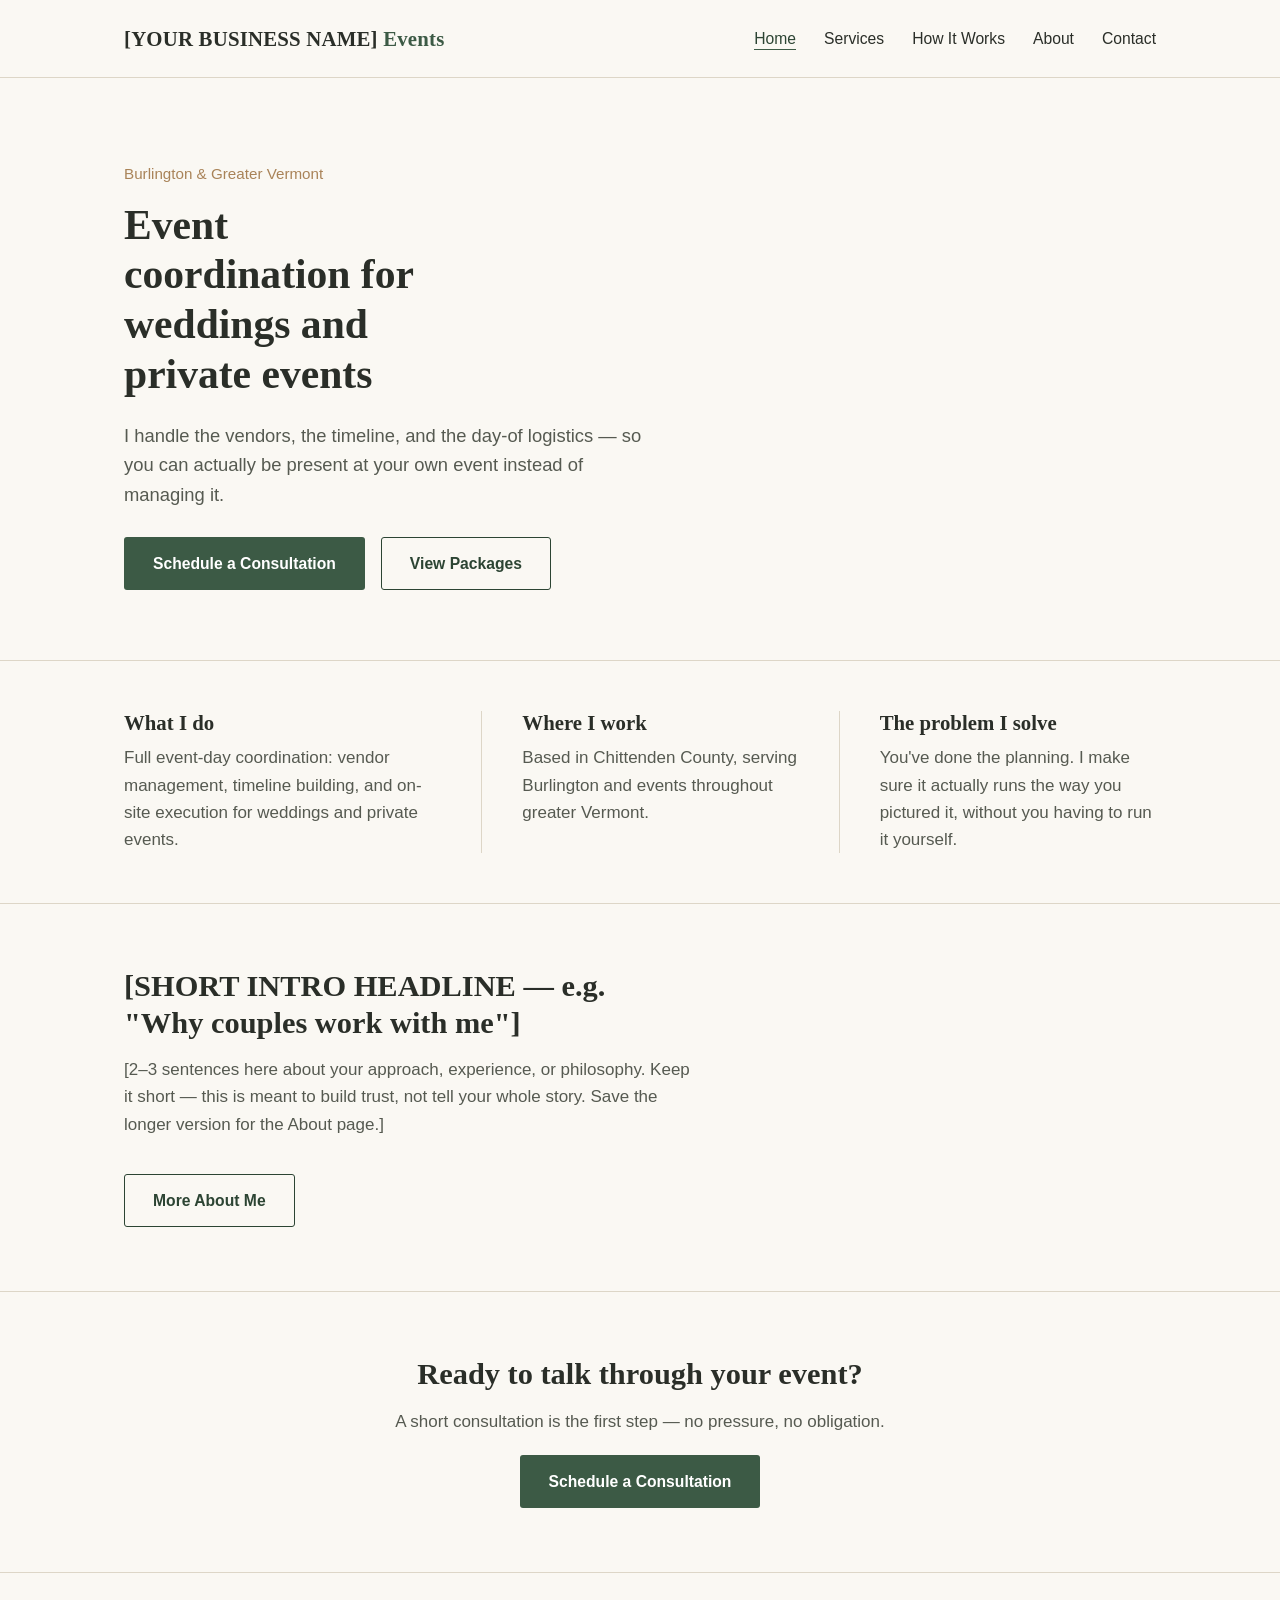
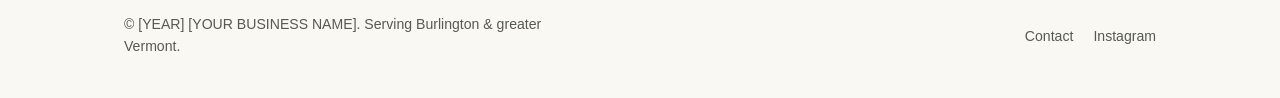
==== index.html @ 705cd4a0 "Initial claude-generated files" ====
<!DOCTYPE html>
<html lang="en">
<head>
  <meta charset="UTF-8">
  <meta name="viewport" content="width=device-width, initial-scale=1.0">
  <title>[YOUR BUSINESS NAME] | Event Coordination in Vermont</title>
  <meta name="description" content="Wedding and private event coordination in Burlington and greater Vermont. [YOUR BUSINESS NAME] handles vendors, timeline, and day-of execution so you can enjoy your event.">
  <link rel="stylesheet" href="styles.css">
</head>
<body>

  <header class="site-header">
    <div class="container">
      <a href="index.html" class="logo">[YOUR BUSINESS NAME] <span>Events</span></a>
      <nav class="main-nav">
        <ul>
          <li><a href="index.html" class="active">Home</a></li>
          <li><a href="services.html">Services</a></li>
          <li><a href="how-it-works.html">How It Works</a></li>
          <li><a href="about.html">About</a></li>
          <li><a href="contact.html">Contact</a></li>
        </ul>
      </nav>
    </div>
  </header>

  <main>

    <section class="hero">
      <div class="container">
        <p class="eyebrow">Burlington &amp; Greater Vermont</p>
        <h1>Event coordination for weddings and private events</h1>
        <p class="lede">
          I handle the vendors, the timeline, and the day-of logistics —
          so you can actually be present at your own event instead of
          managing it.
        </p>
        <div class="cta-row">
          <a href="contact.html" class="btn btn-primary">Schedule a Consultation</a>
          <a href="services.html" class="btn btn-secondary">View Packages</a>
        </div>
      </div>
    </section>

    <section class="facts">
      <div class="container">
        <div class="fact-grid">
          <div class="fact">
            <h3>What I do</h3>
            <p>Full event-day coordination: vendor management, timeline
              building, and on-site execution for weddings and private events.</p>
          </div>
          <div class="fact">
            <h3>Where I work</h3>
            <p>Based in Chittenden County, serving Burlington and events
              throughout greater Vermont.</p>
          </div>
          <div class="fact">
            <h3>The problem I solve</h3>
            <p>You've done the planning. I make sure it actually runs the
              way you pictured it, without you having to run it yourself.</p>
          </div>
        </div>
      </div>
    </section>

    <section class="section">
      <div class="container">
        <div class="section-heading">
          <h2>[SHORT INTRO HEADLINE — e.g. "Why couples work with me"]</h2>
          <p>[2–3 sentences here about your approach, experience, or philosophy.
            Keep it short — this is meant to build trust, not tell your
            whole story. Save the longer version for the About page.]</p>
        </div>
        <a href="about.html" class="btn btn-secondary">More About Me</a>
      </div>
    </section>

    <section class="section">
      <div class="container" style="text-align:center;">
        <h2>Ready to talk through your event?</h2>
        <p style="margin:0 auto 20px;">A short consultation is the first
          step — no pressure, no obligation.</p>
        <a href="contact.html" class="btn btn-primary">Schedule a Consultation</a>
      </div>
    </section>

  </main>

  <footer class="site-footer">
    <div class="container">
      <p>&copy; [YEAR] [YOUR BUSINESS NAME]. Serving Burlington &amp; greater Vermont.</p>
      <ul class="footer-links">
        <li><a href="contact.html">Contact</a></li>
        <li><a href="[YOUR INSTAGRAM URL]">Instagram</a></li>
      </ul>
    </div>
  </footer>

</body>
</html>
---- styles.css ----
/* =========================================================
   Base setup
   ========================================================= */
:root {
  --bg: #faf8f3;
  --ink: #2a2e28;
  --ink-soft: #565a51;
  --forest: #3c5a45;
  --forest-dark: #2c4433;
  --gold: #a98358;
  --line: #ddd6c7;
  --max-width: 1080px;
}

* {
  box-sizing: border-box;
}

html {
  scroll-behavior: smooth;
}

body {
  margin: 0;
  background: var(--bg);
  color: var(--ink);
  font-family: -apple-system, "Segoe UI", Inter, sans-serif;
  font-size: 17px;
  line-height: 1.6;
}

h1, h2, h3 {
  font-family: Georgia, "Iowan Old Style", "Times New Roman", serif;
  font-weight: 600;
  color: var(--ink);
  line-height: 1.2;
  margin: 0 0 0.5em 0;
}

h1 { font-size: 2.6rem; }
h2 { font-size: 1.9rem; }
h3 { font-size: 1.3rem; }

p {
  margin: 0 0 1em 0;
  color: var(--ink-soft);
  max-width: 60ch;
}

a {
  color: var(--forest);
}

img {
  max-width: 100%;
  display: block;
}

.container {
  max-width: var(--max-width);
  margin: 0 auto;
  padding: 0 24px;
}

/* =========================================================
   Header / Nav
   ========================================================= */
.site-header {
  border-bottom: 1px solid var(--line);
  background: var(--bg);
}

.site-header .container {
  display: flex;
  align-items: center;
  justify-content: space-between;
  padding-top: 22px;
  padding-bottom: 22px;
  flex-wrap: wrap;
  gap: 12px;
}

.logo {
  font-family: Georgia, "Iowan Old Style", "Times New Roman", serif;
  font-size: 1.3rem;
  font-weight: 600;
  color: var(--ink);
  text-decoration: none;
  letter-spacing: 0.01em;
}

.logo span {
  color: var(--forest);
}

nav.main-nav ul {
  list-style: none;
  display: flex;
  gap: 28px;
  margin: 0;
  padding: 0;
  flex-wrap: wrap;
}

nav.main-nav a {
  text-decoration: none;
  color: var(--ink);
  font-size: 0.98rem;
  padding-bottom: 2px;
  border-bottom: 1px solid transparent;
}

nav.main-nav a:hover,
nav.main-nav a:focus-visible {
  border-bottom-color: var(--forest);
}

nav.main-nav a.active {
  color: var(--forest-dark);
  border-bottom-color: var(--forest);
}

/* =========================================================
   Buttons
   ========================================================= */
.btn {
  display: inline-block;
  padding: 13px 28px;
  border-radius: 3px;
  text-decoration: none;
  font-size: 0.98rem;
  font-weight: 600;
  border: 1px solid transparent;
  cursor: pointer;
}

.btn-primary {
  background: var(--forest);
  color: #fff;
}

.btn-primary:hover,
.btn-primary:focus-visible {
  background: var(--forest-dark);
}

.btn-secondary {
  background: transparent;
  color: var(--forest-dark);
  border-color: var(--forest-dark);
}

.btn-secondary:hover,
.btn-secondary:focus-visible {
  background: var(--forest);
  color: #fff;
  border-color: var(--forest);
}

a:focus-visible,
button:focus-visible {
  outline: 2px solid var(--gold);
  outline-offset: 2px;
}

/* =========================================================
   Hero (home page)
   ========================================================= */
.hero {
  padding: 84px 0 70px;
  border-bottom: 1px solid var(--line);
}

.hero .eyebrow {
  color: var(--gold);
  font-size: 0.95rem;
  margin-bottom: 14px;
}

.hero h1 {
  max-width: 16ch;
}

.hero p.lede {
  font-size: 1.15rem;
  max-width: 52ch;
  color: var(--ink-soft);
}

.hero .cta-row {
  margin-top: 28px;
  display: flex;
  gap: 16px;
  flex-wrap: wrap;
}

/* Fact strip under hero */
.facts {
  padding: 50px 0;
  border-bottom: 1px solid var(--line);
}

.facts .fact-grid {
  display: grid;
  grid-template-columns: repeat(3, 1fr);
  gap: 40px;
}

.fact-grid .fact + .fact {
  border-left: 1px solid var(--line);
  padding-left: 40px;
}

.fact h3 {
  margin-bottom: 8px;
}

.fact p {
  margin-bottom: 0;
}

/* =========================================================
   Generic page header (non-home pages)
   ========================================================= */
.page-header {
  padding: 60px 0 40px;
  border-bottom: 1px solid var(--line);
}

.page-header p.lede {
  font-size: 1.1rem;
  color: var(--ink-soft);
  max-width: 55ch;
}

/* =========================================================
   Sections
   ========================================================= */
.section {
  padding: 64px 0;
}

.section + .section {
  border-top: 1px solid var(--line);
}

.section-heading {
  margin-bottom: 36px;
  max-width: 60ch;
}

/* =========================================================
   Package cards (Services page)
   ========================================================= */
.packages {
  display: grid;
  grid-template-columns: repeat(3, 1fr);
  gap: 0;
  border: 1px solid var(--line);
}

.package {
  padding: 32px 28px;
  border-left: 1px solid var(--line);
}

.package:first-child {
  border-left: none;
}

.package .price {
  font-family: Georgia, "Iowan Old Style", serif;
  font-size: 1.6rem;
  color: var(--forest-dark);
  margin-bottom: 4px;
}

.package .guests {
  color: var(--ink-soft);
  font-size: 0.92rem;
  margin-bottom: 18px;
}

.package .meta {
  font-size: 0.9rem;
  color: var(--ink-soft);
  margin-bottom: 18px;
  padding-bottom: 18px;
  border-bottom: 1px solid var(--line);
}

.package ul {
  padding-left: 18px;
  margin: 0 0 12px 0;
}

.package li {
  color: var(--ink-soft);
  font-size: 0.94rem;
  margin-bottom: 8px;
}

.package .footnote {
  font-size: 0.82rem;
  color: var(--ink-soft);
  font-style: italic;
  margin-top: 10px;
}

.pricing-note {
  margin-top: 28px;
  font-size: 0.92rem;
  color: var(--ink-soft);
  font-style: italic;
}

/* =========================================================
   Steps (How It Works page)
   ========================================================= */
.steps {
  counter-reset: step;
}

.step {
  display: grid;
  grid-template-columns: 60px 1fr;
  gap: 24px;
  padding: 28px 0;
}

.step + .step {
  border-top: 1px solid var(--line);
}

.step .num {
  counter-increment: step;
  font-family: Georgia, serif;
  font-size: 1.6rem;
  color: var(--gold);
}

.step .num::before {
  content: counter(step);
}

/* =========================================================
   About page
   ========================================================= */
.about-grid {
  display: grid;
  grid-template-columns: 280px 1fr;
  gap: 48px;
  align-items: start;
}

.about-photo {
  aspect-ratio: 4 / 5;
  background: #efe9dc;
  border: 1px dashed var(--line);
  display: flex;
  align-items: center;
  justify-content: center;
  color: var(--ink-soft);
  font-size: 0.85rem;
  text-align: center;
  padding: 16px;
}

/* =========================================================
   Contact page
   ========================================================= */
.contact-grid {
  display: grid;
  grid-template-columns: 1fr 1fr;
  gap: 56px;
}

.contact-info dt {
  font-weight: 600;
  color: var(--ink);
  margin-top: 20px;
}

.contact-info dt:first-child {
  margin-top: 0;
}

.contact-info dd {
  margin: 4px 0 0 0;
  color: var(--ink-soft);
}

form.contact-form label {
  display: block;
  font-size: 0.9rem;
  font-weight: 600;
  margin-bottom: 6px;
  margin-top: 18px;
}

form.contact-form label:first-child {
  margin-top: 0;
}

form.contact-form input,
form.contact-form select,
form.contact-form textarea {
  width: 100%;
  padding: 11px 12px;
  border: 1px solid var(--line);
  border-radius: 3px;
  font-family: inherit;
  font-size: 0.96rem;
  background: #fff;
  color: var(--ink);
}

form.contact-form textarea {
  resize: vertical;
  min-height: 120px;
}

form.contact-form button {
  margin-top: 22px;
}

/* =========================================================
   Footer
   ========================================================= */
.site-footer {
  border-top: 1px solid var(--line);
  padding: 40px 0;
}

.site-footer .container {
  display: flex;
  justify-content: space-between;
  flex-wrap: wrap;
  gap: 16px;
  align-items: center;
}

.site-footer p {
  margin: 0;
  font-size: 0.88rem;
  color: var(--ink-soft);
}

.site-footer .footer-links {
  display: flex;
  gap: 20px;
  list-style: none;
  padding: 0;
  margin: 0;
}

.site-footer .footer-links a {
  color: var(--ink-soft);
  font-size: 0.88rem;
  text-decoration: none;
}

.site-footer .footer-links a:hover {
  color: var(--forest);
}

/* =========================================================
   Responsive
   ========================================================= */
@media (max-width: 800px) {
  h1 { font-size: 2rem; }

  .fact-grid,
  .packages {
    grid-template-columns: 1fr;
  }

  .fact-grid .fact + .fact,
  .package {
    border-left: none;
    border-top: 1px solid var(--line);
    padding-left: 0;
    padding-top: 28px;
  }

  .about-grid,
  .contact-grid {
    grid-template-columns: 1fr;
  }

  .site-header .container {
    flex-direction: column;
    align-items: flex-start;
  }
}
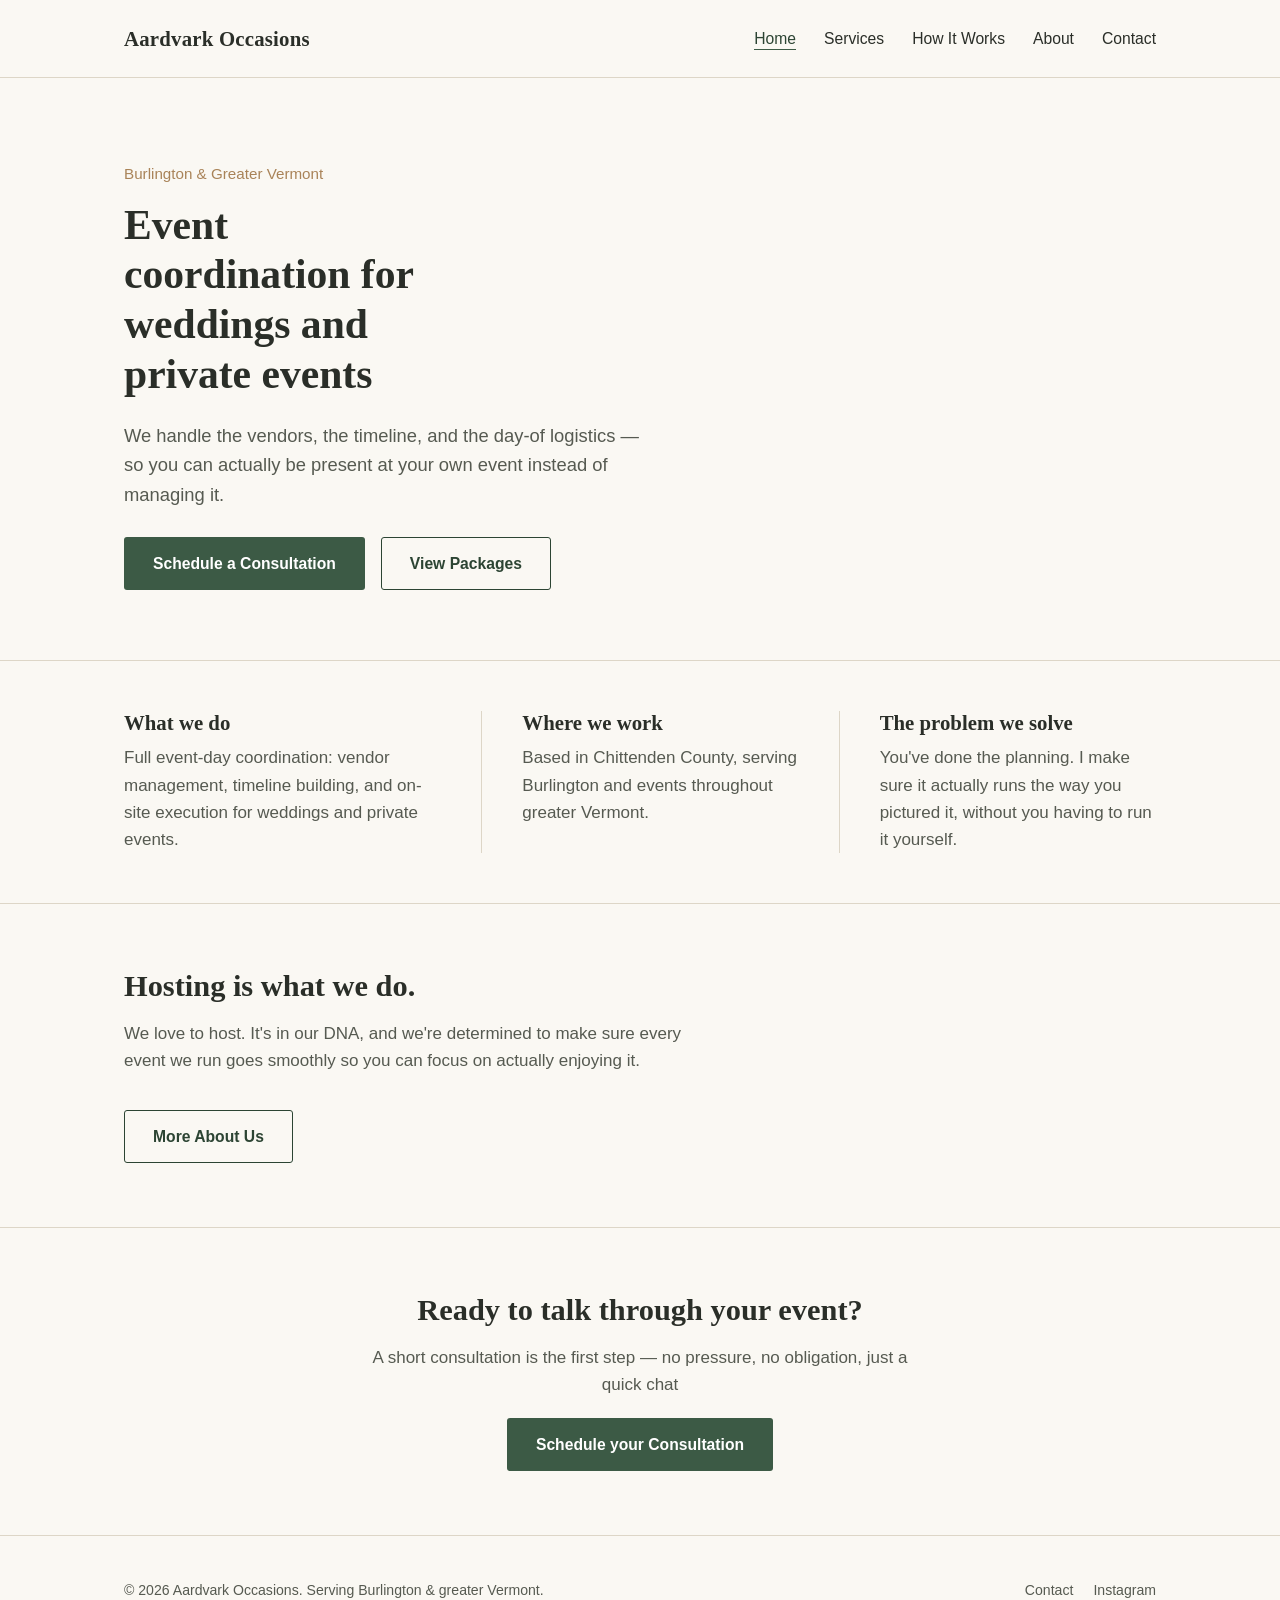
==== commit d4259bd8: "Update index.html" ====
--- a/index.html
+++ b/index.html
@@ -3,7 +3,7 @@
 <head>
   <meta charset="UTF-8">
   <meta name="viewport" content="width=device-width, initial-scale=1.0">
-  <title>[YOUR BUSINESS NAME] | Event Coordination in Vermont</title>
+  <title>Aardvark Occasions | Event Coordination in Vermont</title>
   <meta name="description" content="Wedding and private event coordination in Burlington and greater Vermont. [YOUR BUSINESS NAME] handles vendors, timeline, and day-of execution so you can enjoy your event.">
   <link rel="stylesheet" href="styles.css">
 </head>
@@ -11,7 +11,7 @@
 
   <header class="site-header">
     <div class="container">
-      <a href="index.html" class="logo">[YOUR BUSINESS NAME] <span>Events</span></a>
+      <a href="index.html" class="logo">Aardvark Occasions</a>
       <nav class="main-nav">
         <ul>
           <li><a href="index.html" class="active">Home</a></li>
@@ -31,7 +31,7 @@
         <p class="eyebrow">Burlington &amp; Greater Vermont</p>
         <h1>Event coordination for weddings and private events</h1>
         <p class="lede">
-          I handle the vendors, the timeline, and the day-of logistics —
+          We handle the vendors, the timeline, and the day-of logistics —
           so you can actually be present at your own event instead of
           managing it.
         </p>
@@ -46,17 +46,17 @@
       <div class="container">
         <div class="fact-grid">
           <div class="fact">
-            <h3>What I do</h3>
+            <h3>What we do</h3>
             <p>Full event-day coordination: vendor management, timeline
               building, and on-site execution for weddings and private events.</p>
           </div>
           <div class="fact">
-            <h3>Where I work</h3>
+            <h3>Where we work</h3>
             <p>Based in Chittenden County, serving Burlington and events
               throughout greater Vermont.</p>
           </div>
           <div class="fact">
-            <h3>The problem I solve</h3>
+            <h3>The problem we solve</h3>
             <p>You've done the planning. I make sure it actually runs the
               way you pictured it, without you having to run it yourself.</p>
           </div>
@@ -67,12 +67,12 @@
     <section class="section">
       <div class="container">
         <div class="section-heading">
-          <h2>[SHORT INTRO HEADLINE — e.g. "Why couples work with me"]</h2>
-          <p>[2–3 sentences here about your approach, experience, or philosophy.
-            Keep it short — this is meant to build trust, not tell your
-            whole story. Save the longer version for the About page.]</p>
+          <h2>Hosting is what we do.</h2>
+          <p>We love to host. It's in our DNA, and we're determined to
+          make sure every event we run goes smoothly so you can focus on
+          actually enjoying it. </p>
         </div>
-        <a href="about.html" class="btn btn-secondary">More About Me</a>
+        <a href="about.html" class="btn btn-secondary">More About Us</a>
       </div>
     </section>
 
@@ -80,8 +80,8 @@
       <div class="container" style="text-align:center;">
         <h2>Ready to talk through your event?</h2>
         <p style="margin:0 auto 20px;">A short consultation is the first
-          step — no pressure, no obligation.</p>
-        <a href="contact.html" class="btn btn-primary">Schedule a Consultation</a>
+          step — no pressure, no obligation, just a quick chat</p>
+        <a href="contact.html" class="btn btn-primary">Schedule your Consultation</a>
       </div>
     </section>
 
@@ -89,7 +89,7 @@
 
   <footer class="site-footer">
     <div class="container">
-      <p>&copy; [YEAR] [YOUR BUSINESS NAME]. Serving Burlington &amp; greater Vermont.</p>
+      <p>&copy; 2026 Aardvark Occasions. Serving Burlington &amp; greater Vermont.</p>
       <ul class="footer-links">
         <li><a href="contact.html">Contact</a></li>
         <li><a href="[YOUR INSTAGRAM URL]">Instagram</a></li>
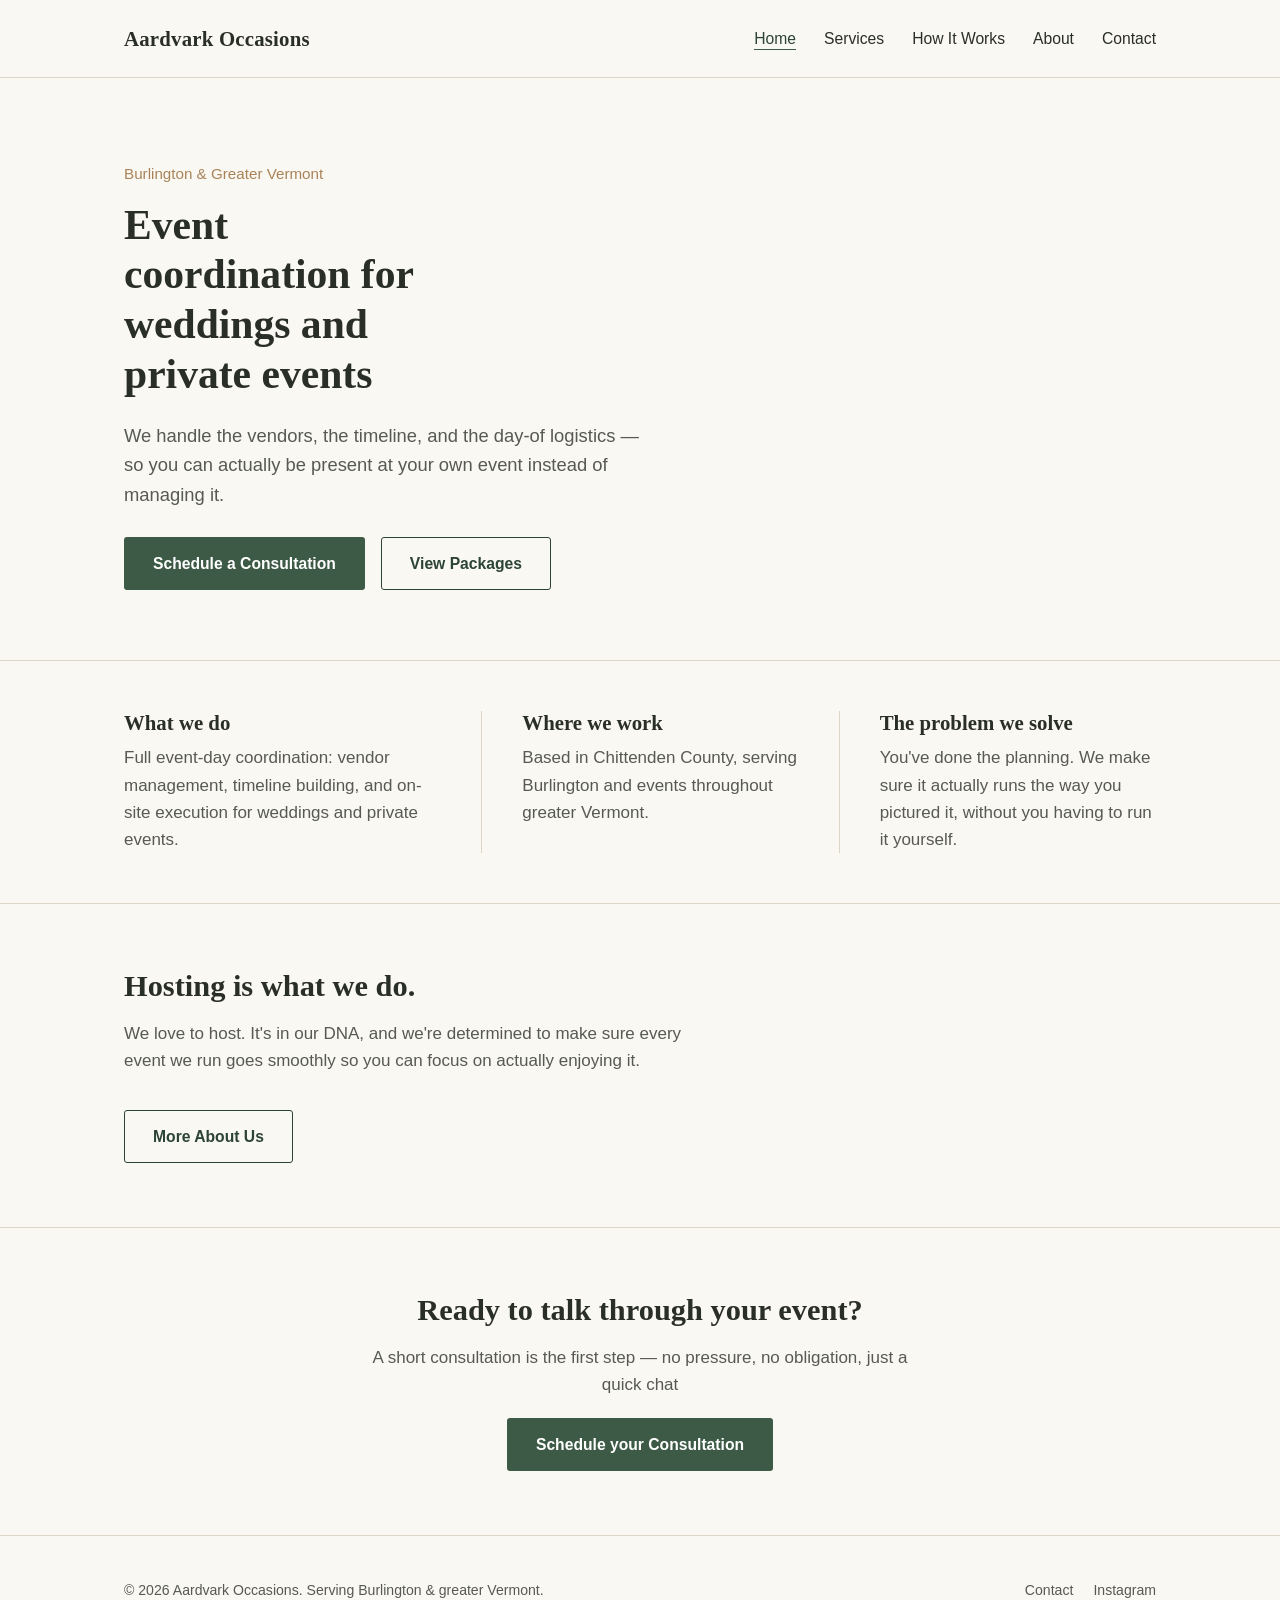
==== commit 5615e2c5: "Update index.html" ====
--- a/index.html
+++ b/index.html
@@ -57,7 +57,7 @@
           </div>
           <div class="fact">
             <h3>The problem we solve</h3>
-            <p>You've done the planning. I make sure it actually runs the
+            <p>You've done the planning. We make sure it actually runs the
               way you pictured it, without you having to run it yourself.</p>
           </div>
         </div>
